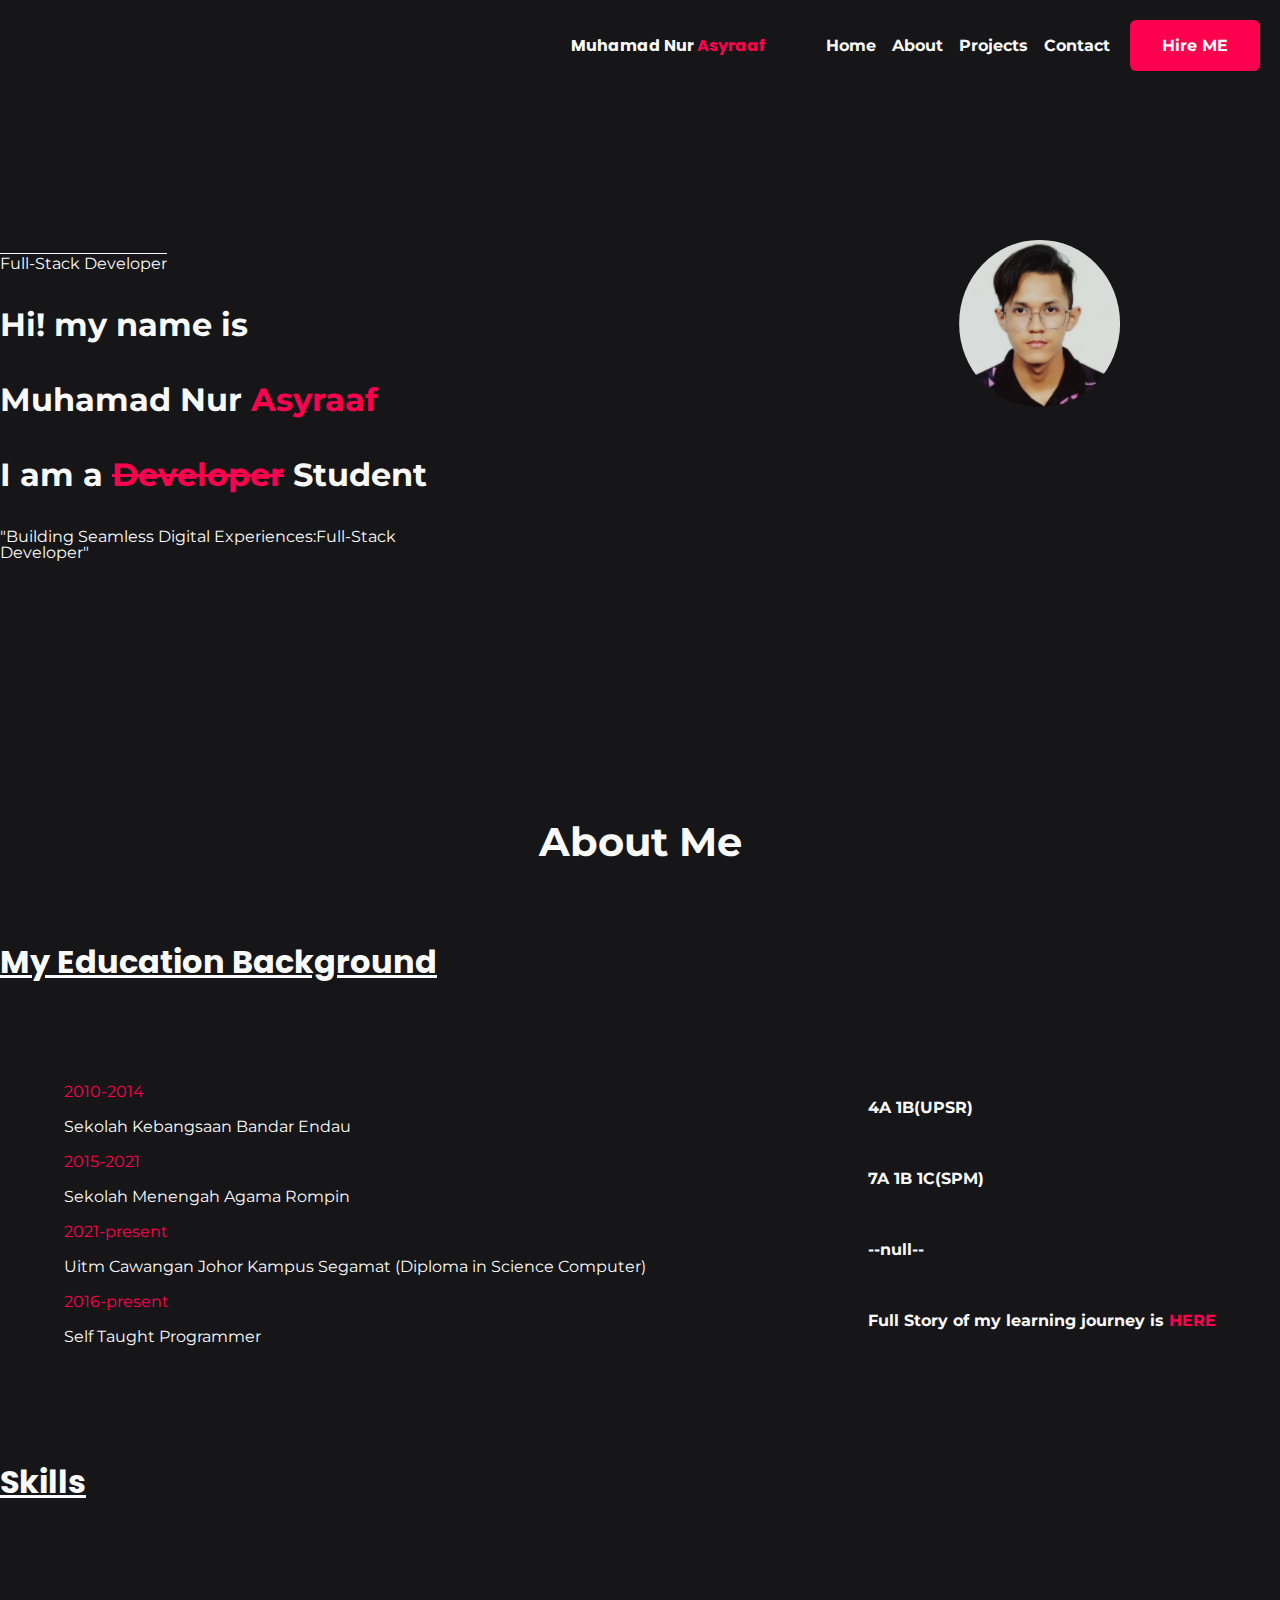
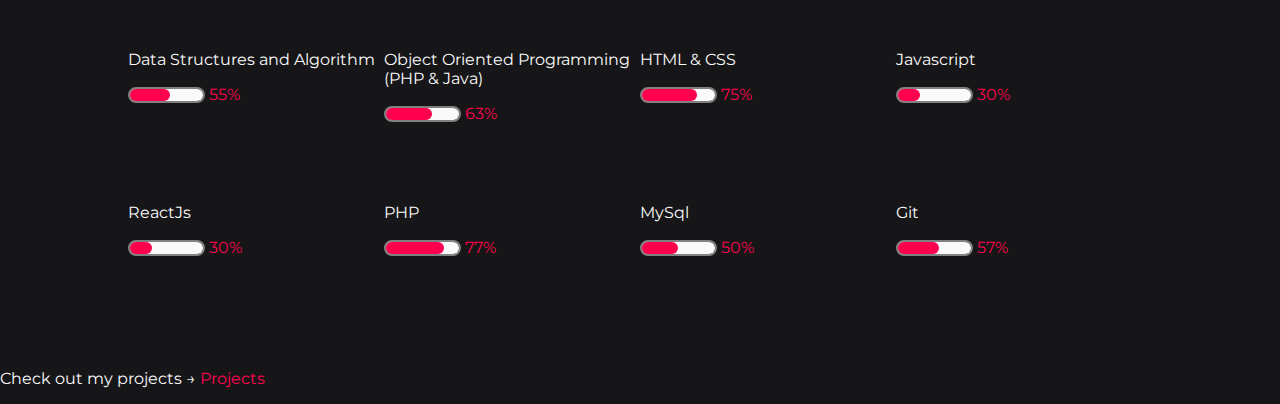
==== index.html @ 352a13ad "." ====
<!DOCTYPE html>
<html lang="en">
<head>
    <meta charset="UTF-8">
    <meta name="viewport" content="width=device-width, initial-scale=1.0">
    <link rel="shortcut icon" href="images/icons8-developer-32.png" type="image/x-icon">
    <link rel="stylesheet" href="css/index.css">
    <link rel='stylesheet' href='https://cdn-uicons.flaticon.com/uicons-brands/css/uicons-brands.css'>
    <title>Asyraaf's Portfolio</title>
</head>
<body>
    <header >
        <div class="left">
            Muhamad Nur <span>Asyraaf</span>
        </div>
        <div class="mid">
            <ul>
                <li><a href="#home">Home</a></li>
                <li><a href="about.html">About</a></li>
                <li><a href="projects.html">Projects</a></li>
                <li><a href="contact.html">Contact</a></li>
            </ul>
        </div>
        <div class="right">
            <a href="" class="hire-btn"><i class="fi fi-rr-briefcase"> </i>Hire ME</a>
        </div>
    </header>

    <div class="landing" id="home">
        <div class="title">
            <p class="position">Full-Stack Developer</p>
            <h1>Hi! my name is </h1><h1>Muhamad Nur <span>Asyraaf</span></h1>
            <h1>I am a <span id="dev">Developer</span> Student </h1>
            <p class="subtitle">"Building Seamless Digital Experiences:Full-Stack Developer"</p>
        </div>
        <div><img src="images/asy.jpg" class="myImg"></div>
    </div>

    <p class="section-title" id="about">About Me</p>
    
    <div class="aboutme" >
        <p class="edu">My Education Background</p>
        <div class="education">
            <div class="institute">
                <span>2010-2014</span><p>Sekolah Kebangsaan Bandar Endau</p>
                <span>2015-2021</span><p>Sekolah Menengah Agama Rompin</p>
                <span>2021-present</span><p>Uitm Cawangan Johor Kampus Segamat (Diploma in Science Computer)</p>
                <span>2016-present</span><p>Self Taught Programmer</p>
            </div>
            <div class="grade">
                <p>4A 1B(UPSR)</p>
                <p>7A 1B 1C(SPM)</p>
                <p>--null--</p>
                <p>Full Story of my learning journey is <a href="about.html"><span>HERE</span></a></p>
            </div>
        </div>
        <p class="edu">Skills</p>
        <div class="skill">
            <div class="container">
               <p>Data Structures and Algorithm</p>
               <div>
                <progress value="55" max="100" id="percent"> </progress>
                <span id="percent"> 55%</span>
               </div>
            </div>
            <div class="container">
               <p>Object Oriented Programming (PHP & Java)</p>
               <div>
                <progress value="63" max="100" id="percent"> </progress>
                <span id="percent"> 63%</span>
               </div>
            </div>
            <div class="container">
               <p>HTML & CSS</p>
               <div>
                <progress value="75" max="100" id="percent"> </progress>
                <span id="percent"> 75%</span>
               </div>
            </div>
            <div class="container">
               <p>Javascript</p>
               <div>
                <progress value="30" max="100" id="percent"> </progress>
                <span id="percent">30%</span>
               </div>
            </div>
            <div class="container">
               <p>ReactJs</p>
               <div>
                <progress value="30" max="100" id="percent"> </progress>
                <span id="percent">30%</span>
               </div>
            </div>
            <div class="container">
                
               <p>PHP</p>
               <div>
                <progress value="80" max="100" id="percent"> </progress>
                <span id="percent">77%</span>
               </div>
            </div>
            <div class="container">
               <p>MySql</p>
               <div>
                <progress value="50" max="100" id="percent"> </progress>
                <span id="percent">50%</span>
               </div>
            </div>
            <div class="container">
                <p>Git</p>
                <div>
                 <progress value="57" max="100" id="percent"> </progress>
                 <span id="percent">57%</span>
                </div>
             </div>
        </div>
    </div>
    <p>Check out my projects &rarr; <a href="projects.html"><span>Projects</span></a></p>
</body>
</html>
---- css/index.css ----
@import url('https://fonts.googleapis.com/css2?family=Mohave:ital,wght@0,400;1,500&family=Montserrat:wght@400;700&family=Poppins:wght@400;700&display=swap');
body{
    margin: 0 auto;
    padding: 0;
    background-color: #161618;
    color: #fafafa;
    font-family: 'Montserrat',sans-serif;
    max-width: fit-content;
}
*{
    scroll-behavior: smooth;
}
header{
    display: flex;
    justify-content: flex-end;
    gap: 1.25rem;
    align-items: center;
    font-weight: bold;
    background-color: #161618;
    padding: 1.25em;
    position: fixed;
    top: 0;
    left: 0;
    right: 0;
    z-index: 10;
    flex-wrap: wrap;
}
.left{
    font-family: 'Poppins',sans-serif;
}
span{
    color: #ff004f;
}
ul{
    display: flex;
    gap:1em;
}
li{
    list-style-type:none ;
}
a{
    text-decoration: none;
    color: #fafafa; 
}
.hire-btn{
    background-color: #ff004f;
    padding: 1em 2em;
    border-radius: 0.4em;
}
.landing{
    display: flex;
    margin:15em auto;
    justify-content: space-between;
}
.img-row{
    display: flex;
    align-items: center;
}
.myImg{
    border-radius: 50%;
    width: 20%;
    transform: translateX(300%);
}
.title{
    display: flex;
    flex-direction: column;
    line-height: 0.3;
    max-width: fit-content;
}
.title #dev{
    text-decoration: line-through;
}
h1{
    font-size: 3rem;
}
.mid a{
    transition: all 0.3s;
}
.mid a:hover{
    color: #ff004f;
}
.position{
    text-decoration: overline;
}

.section-title{
    margin-top: 4em;
    font-size: 2.5rem;
    font-weight: bold;
    text-align: center;
}
.edu{
    font-family:'Poppins',sans-serif;
    font-size: 2rem;
    font-weight: bold;
    text-decoration: underline;
}
.journey{
    margin-left: 4em;
    max-width: 50%;
}
.aboutme{
    display: flex;
    flex-direction: column;
}
.education{
    margin: 4em;
    display: flex;
    justify-content: space-between;
}
.grade{
    display: flex;
    flex-direction: column;
    gap: 1.25em;
    font-weight: bold;
}
.container{
    margin: 2em 0;
}
progress{
    border: 2px solid gray;
    width: 30%;
    border-radius: 2em;
}
progress::-webkit-progress-bar{
    border-radius: 2em;
    background-color: #fafafa;
}
progress::-webkit-progress-value{
    background-color: #ff004f;
    border-radius: 2em;
}
@media screen and (max-width:1472px){
    h1{
        font-size: 2rem;
        
    }
    .title{
        line-height: 1;
    }
}
.skill{
    display: grid;
    grid-template-columns: 25% 25% 25% 25%;
    margin: 4em auto;
    width: 80%;
}
@media screen and (max-width:600px) {
    .myImg{
        visibility: hidden;
    }
}
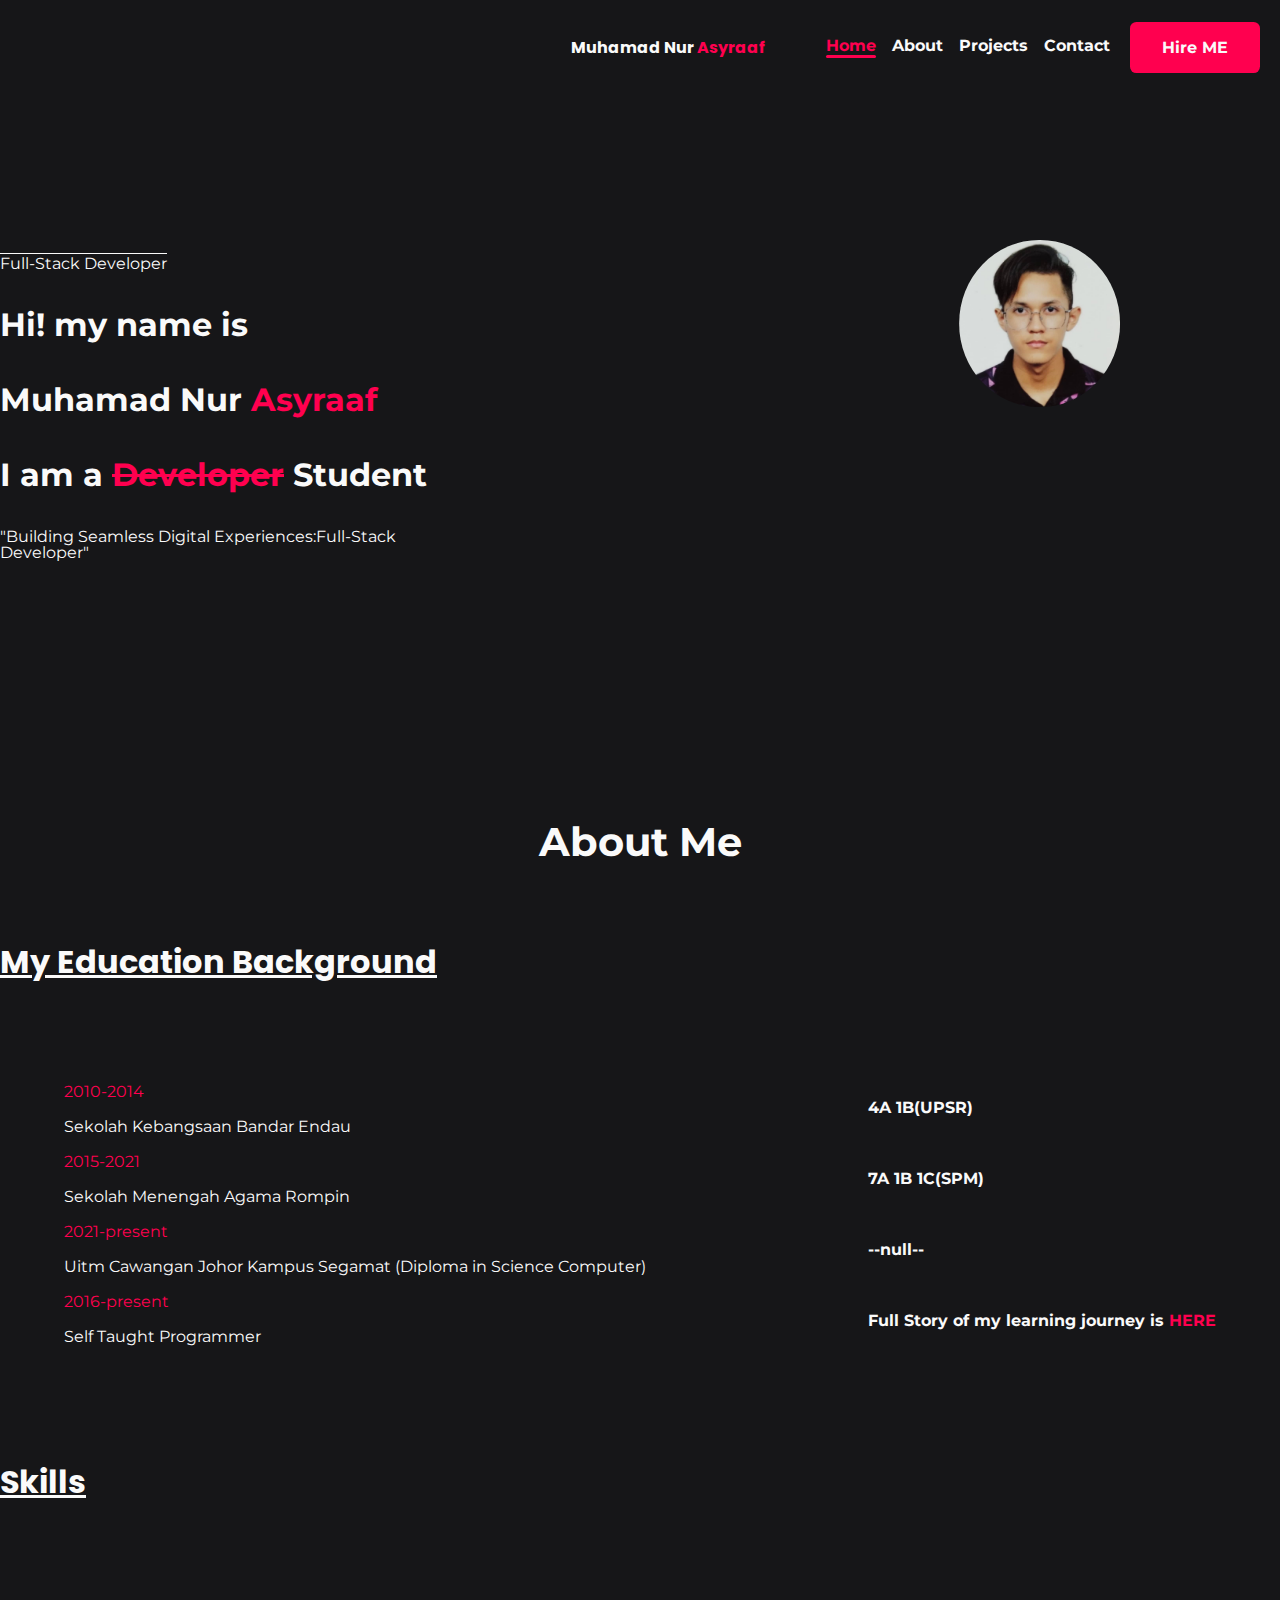
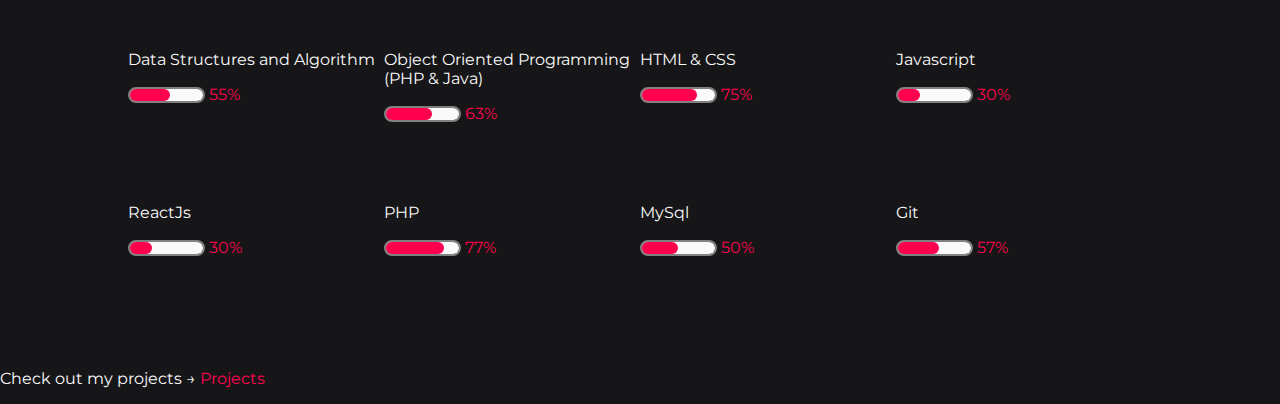
==== commit fe01355f: "." ====
--- a/index.html
+++ b/index.html
@@ -15,14 +15,14 @@
         </div>
         <div class="mid">
             <ul>
-                <li><a href="#home">Home</a></li>
+                <li><a href="#home" class="active">Home</a></li>
                 <li><a href="about.html">About</a></li>
                 <li><a href="projects.html">Projects</a></li>
                 <li><a href="contact.html">Contact</a></li>
             </ul>
         </div>
         <div class="right">
-            <a href="" class="hire-btn"><i class="fi fi-rr-briefcase"> </i>Hire ME</a>
+            <a href="contact.html" class="hire-btn"><i class="fi fi-rr-briefcase"> </i>Hire ME</a>
         </div>
     </header>
 
@@ -33,7 +33,7 @@
             <h1>I am a <span id="dev">Developer</span> Student </h1>
             <p class="subtitle">"Building Seamless Digital Experiences:Full-Stack Developer"</p>
         </div>
-        <div><img src="images/asy.jpg" class="myImg"></div>
+        <div><img src="user-img/asy.jpg" class="myImg"></div>
     </div>
 
     <p class="section-title" id="about">About Me</p>
--- a/css/index.css
+++ b/css/index.css
@@ -76,9 +76,33 @@
 .mid a{
     transition: all 0.3s;
 }
-.mid a:hover{
+.mid a:hover:not(.active){
     color: #ff004f;
 }
+.active::after{
+    content: ' ';
+    display: block;
+    height: 3px;
+    border-radius: 0.4em;
+    width: 100%;
+    background-color:#ff004f;
+}
+.active{
+    color: #ff004f;
+}
+.mid a:not(.active)::after{
+    content: ' ';
+    display: block;
+    height: 3px;
+    border-radius: 0.4em;
+    width: 0;
+    background-color:#ff004f;
+    transition: all 0.4s ease-in;
+}
+.mid a:hover::after{
+    width: 100%;
+}
+
 .position{
     text-decoration: overline;
 }
@@ -138,6 +162,7 @@
     .title{
         line-height: 1;
     }
+   
 }
 .skill{
     display: grid;
@@ -149,4 +174,15 @@
     .myImg{
         visibility: hidden;
     }
+    .skill{
+        display: flex;
+        flex-direction: column;
+    }
+    .container{
+        width: 100%;
+    }
+    .title{
+        margin: auto;
+        max-width: fit-content;
+    }
 }